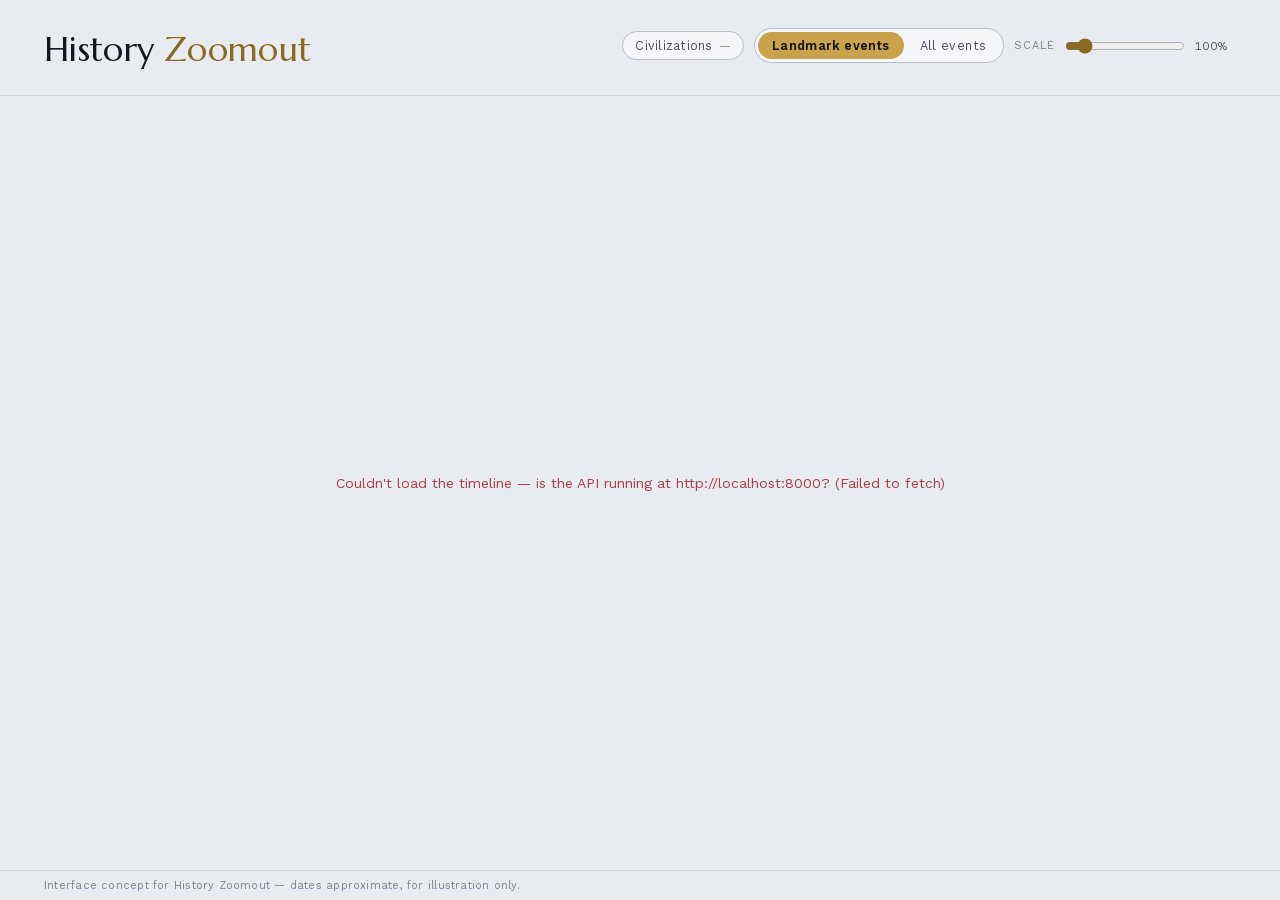
==== frontend/index.html @ 2e92d571 "Rename project from HistoryRewind to History Zoomout Renaming reflects what the app actually does be" ====
<!doctype html>
<html lang="en">
<head>
<meta charset="utf-8" />
<meta name="viewport" content="width=device-width, initial-scale=1" />
<title>History Zoomout — Interface Concept</title>
<link rel="stylesheet" href="timeline.css" />
</head>
<body>
  <div class="app">
    <header class="topbar">
      <div class="brand-block">
        <div class="wordmark"><span>History</span><span class="accent">Zoomout</span></div>
      </div>
      <div class="controls">
        <div class="control-row">
          <div class="civ-filter" id="civFilter">
            <button type="button" class="civ-filter-toggle" id="civFilterToggle" aria-haspopup="true" aria-expanded="false">
              Civilizations <span id="civFilterCount">—</span>
            </button>
            <div class="civ-filter-panel" id="civFilterPanel" hidden>
              <div class="civ-filter-actions">
                <button type="button" id="civFilterAll">Select all</button>
                <button type="button" id="civFilterClear">Clear</button>
              </div>
              <div class="civ-filter-list" id="civFilterList"></div>
            </div>
          </div>
          <div class="segmented" role="group" aria-label="Event significance">
            <button type="button" data-sig="major" aria-pressed="true">Landmark events</button>
            <button type="button" data-sig="all" aria-pressed="false">All events</button>
          </div>
          <div class="zoom-control">
            <label for="zoom">Scale</label>
            <input type="range" id="zoom" min="0.6" max="4" step="0.1" value="1" />
            <span class="zoom-readout" id="zoomReadout">100%</span>
          </div>
        </div>
        <div class="control-row era-chips" id="eraChips"></div>
      </div>
    </header>

    <div class="load-state" id="loadState" role="status">Loading timeline…</div>

    <div class="stage" id="stage" hidden>
      <div class="scroller" id="scroller">
        <div class="track" id="track">
          <div class="axis-row">
            <div class="axis-spacer"></div>
            <div class="axis-track" id="axisTrack"></div>
          </div>
          <div class="era-overlay" id="eraOverlay"></div>
          <div id="lanes"></div>
        </div>
      </div>

      <aside class="detail-panel" id="detailPanel">
        <div class="drag-handle"></div>
        <button class="detail-close" id="detailClose">Close ✕</button>
        <div class="detail-empty" id="detailEmpty">
          <svg width="72" height="72" viewBox="0 0 72 72" fill="none" aria-hidden="true">
            <circle cx="36" cy="36" r="30" stroke="var(--hairline-strong)" stroke-width="1"/>
            <circle cx="36" cy="36" r="21" stroke="var(--hairline-strong)" stroke-width="1"/>
            <circle cx="36" cy="36" r="2.5" fill="var(--brass)"/>
            <line x1="36" y1="3" x2="36" y2="11" stroke="var(--brass)" stroke-width="1.4"/>
            <line x1="36" y1="61" x2="36" y2="69" stroke="var(--hairline-strong)" stroke-width="1.4"/>
            <line x1="3" y1="36" x2="11" y2="36" stroke="var(--hairline-strong)" stroke-width="1.4"/>
            <line x1="61" y1="36" x2="69" y2="36" stroke="var(--hairline-strong)" stroke-width="1.4"/>
            <line x1="36" y1="36" x2="53" y2="21" stroke="var(--brass)" stroke-width="1.4"/>
          </svg>
          <p>Select a mark on the timeline to read its record.</p>
          <span class="hint"><span id="eventCount2">—</span> events · 3200 BCE – 1600 CE</span>
        </div>
        <div class="detail-content" id="detailContent">
          <div class="detail-eyebrow" id="detailEyebrow"><span class="dot"></span><span id="detailCiv"></span><span class="date" id="detailDate"></span></div>
          <h2 class="detail-title" id="detailTitle"></h2>
          <div class="detail-rule"></div>
          <p class="detail-body" id="detailBody"></p>
          <span class="detail-tag" id="detailTag"></span>
        </div>
      </aside>
    </div>

    <footer class="note">Interface concept for History Zoomout — dates approximate, for illustration only.</footer>
  </div>

  <script src="timeline.js"></script>
</body>
</html>
---- frontend/timeline.css ----
@font-face {
  font-family: 'Marcellus';
  font-style: normal;
  font-weight: 400;
  font-display: swap;
  src: url([data-uri]) format('woff2');
}
@font-face {
  font-family: 'Work Sans';
  font-style: normal;
  font-weight: 400 700;
  font-display: swap;
  src: url([data-uri]) format('woff2');
}

:root {
  color-scheme: light;
  --page: #e8ebef;
  --surface: #f5f6f8;
  --surface-raised: #ffffff;
  --ink-primary: #14171f;
  --ink-secondary: #4c5163;
  --ink-muted: #7c8194;
  --hairline: #d3d7de;
  --hairline-strong: #b7bcc7;
  --brass: #8a6a22;
  --brass-strong: #6e5319;
  --brass-fill: #c9a24d;
  --brass-glow: rgba(138, 106, 34, 0.16);
  --shadow: 0 18px 40px -20px rgba(20, 23, 31, 0.35);

  --civ-1: #3d5a99;
  --civ-2: #1f8f76;
  --civ-3: #b8562f;
  --civ-4: #7a4a99;
  --civ-5: #a8862f;
  --civ-6: #a83d4a;
  --civ-7: #0d7fa3;
  --civ-8: #6b7a1f;
}

@media (prefers-color-scheme: dark) {
  :root:where(:not([data-theme="light"])) {
    color-scheme: dark;
    --page: #0b0d14;
    --surface: #12151f;
    --surface-raised: #1a1f2e;
    --ink-primary: #f1f0ea;
    --ink-secondary: #b9bcc9;
    --ink-muted: #757a8c;
    --hairline: rgba(255, 255, 255, 0.09);
    --hairline-strong: rgba(255, 255, 255, 0.17);
    --brass: #e0bc6a;
    --brass-strong: #f0d493;
    --brass-fill: #e0bc6a;
    --brass-glow: rgba(224, 188, 106, 0.16);
    --shadow: 0 18px 44px -18px rgba(0, 0, 0, 0.6);

    --civ-1: #5b7ec4;
    --civ-2: #2f9e85;
    --civ-3: #d97042;
    --civ-4: #a373c9;
    --civ-5: #b78a30;
    --civ-6: #c85a66;
    --civ-7: #3aa0c9;
    --civ-8: #828f2f;
  }
}
:root[data-theme="dark"] {
  color-scheme: dark;
  --page: #0b0d14;
  --surface: #12151f;
  --surface-raised: #1a1f2e;
  --ink-primary: #f1f0ea;
  --ink-secondary: #b9bcc9;
  --ink-muted: #757a8c;
  --hairline: rgba(255, 255, 255, 0.09);
  --hairline-strong: rgba(255, 255, 255, 0.17);
  --brass: #e0bc6a;
  --brass-strong: #f0d493;
  --brass-fill: #e0bc6a;
  --brass-glow: rgba(224, 188, 106, 0.16);
  --shadow: 0 18px 44px -18px rgba(0, 0, 0, 0.6);

  --civ-1: #5b7ec4;
  --civ-2: #2f9e85;
  --civ-3: #d97042;
  --civ-4: #a373c9;
  --civ-5: #b78a30;
  --civ-6: #c85a66;
  --civ-7: #3aa0c9;
  --civ-8: #828f2f;
}
:root[data-theme="light"] {
  color-scheme: light;
  --page: #e8ebef;
  --surface: #f5f6f8;
  --surface-raised: #ffffff;
  --ink-primary: #14171f;
  --ink-secondary: #4c5163;
  --ink-muted: #7c8194;
  --hairline: #d3d7de;
  --hairline-strong: #b7bcc7;
  --brass: #8a6a22;
  --brass-strong: #6e5319;
  --brass-fill: #c9a24d;
  --brass-glow: rgba(138, 106, 34, 0.16);
  --shadow: 0 18px 40px -20px rgba(20, 23, 31, 0.35);

  --civ-1: #3d5a99;
  --civ-2: #1f8f76;
  --civ-3: #b8562f;
  --civ-4: #7a4a99;
  --civ-5: #a8862f;
  --civ-6: #a83d4a;
  --civ-7: #0d7fa3;
  --civ-8: #6b7a1f;
}

* { box-sizing: border-box; }
html, body {
  margin: 0;
  padding: 0;
  background: var(--page);
  color: var(--ink-primary);
  font-family: 'Work Sans', system-ui, -apple-system, sans-serif;
  -webkit-font-smoothing: antialiased;
}
body {
  height: 100vh;
  display: flex;
  flex-direction: column;
  overflow: hidden;
}
.app {
  flex: 1;
  min-height: 0;
  display: flex;
  flex-direction: column;
}
h1, h2, h3 { text-wrap: balance; margin: 0; }
button { font-family: inherit; }
::selection { background: var(--brass-glow); }

a:focus-visible,
button:focus-visible,
[tabindex]:focus-visible {
  outline: 2px solid var(--brass);
  outline-offset: 2px;
  border-radius: 3px;
}

/* ---------- Top bar ---------- */
.topbar {
  display: flex;
  align-items: flex-start;
  justify-content: space-between;
  gap: 24px;
  padding: 28px clamp(20px, 4vw, 44px) 20px;
  border-bottom: 1px solid var(--hairline);
  flex-wrap: wrap;
  flex-shrink: 0;
}
.brand-block { display: flex; flex-direction: column; gap: 4px; }
.wordmark {
  font-family: 'Marcellus', serif;
  font-size: clamp(26px, 3vw, 34px);
  letter-spacing: 0.01em;
  display: flex;
  gap: 0.28em;
}
.wordmark .accent { color: var(--brass); }
.tagline {
  font-size: 13px;
  color: var(--ink-secondary);
  letter-spacing: 0.02em;
  max-width: 46ch;
}

.controls {
  display: flex;
  flex-direction: column;
  align-items: flex-end;
  gap: 12px;
}
.control-row { display: flex; align-items: center; gap: 10px; flex-wrap: wrap; justify-content: flex-end; }

.segmented {
  display: inline-flex;
  border: 1px solid var(--hairline-strong);
  border-radius: 999px;
  padding: 3px;
  background: var(--surface);
  gap: 2px;
}
.segmented button {
  border: none;
  background: transparent;
  color: var(--ink-secondary);
  font-size: 12.5px;
  letter-spacing: 0.03em;
  padding: 6px 14px;
  border-radius: 999px;
  cursor: pointer;
  transition: background 0.15s ease, color 0.15s ease;
}
.segmented button[aria-pressed="true"] {
  background: var(--brass-fill);
  color: #16130a;
  font-weight: 600;
}

.zoom-control { display: flex; align-items: center; gap: 8px; }
.zoom-control label {
  font-size: 11px;
  text-transform: uppercase;
  letter-spacing: 0.09em;
  color: var(--ink-muted);
}
.zoom-control input[type="range"] {
  width: 120px;
  accent-color: var(--brass);
}
.zoom-readout {
  font-variant-numeric: tabular-nums;
  font-size: 12px;
  color: var(--ink-secondary);
  width: 3.4em;
}

.era-chips {
  display: flex;
  gap: 6px;
  flex-wrap: wrap;
  justify-content: flex-end;
}
.era-chips button {
  border: 1px solid var(--hairline-strong);
  background: var(--surface);
  color: var(--ink-secondary);
  font-size: 11.5px;
  letter-spacing: 0.02em;
  padding: 5px 11px;
  border-radius: 999px;
  cursor: pointer;
  transition: border-color 0.15s ease, color 0.15s ease;
}
.era-chips button:hover { border-color: var(--brass); color: var(--ink-primary); }
.era-chips button.active {
  border-color: var(--brass);
  color: var(--brass-strong);
  background: var(--brass-glow);
}

/* ---------- Civilization filter ---------- */
.civ-filter { position: relative; }
.civ-filter-toggle {
  border: 1px solid var(--hairline-strong);
  background: var(--surface);
  color: var(--ink-secondary);
  font-size: 12.5px;
  letter-spacing: 0.02em;
  padding: 6px 12px;
  border-radius: 999px;
  cursor: pointer;
  display: inline-flex;
  align-items: center;
  gap: 6px;
}
.civ-filter-toggle:hover { border-color: var(--brass); color: var(--ink-primary); }
.civ-filter-toggle span {
  font-variant-numeric: tabular-nums;
  color: var(--ink-muted);
  font-size: 11.5px;
}
.civ-filter-toggle[aria-expanded="true"] {
  border-color: var(--brass);
  color: var(--brass-strong);
  background: var(--brass-glow);
}

.civ-filter-panel {
  position: absolute;
  top: calc(100% + 8px);
  left: 0;
  z-index: 10;
  width: 240px;
  background: var(--surface-raised);
  border: 1px solid var(--hairline-strong);
  border-radius: 10px;
  box-shadow: var(--shadow);
  padding: 10px;
}
.civ-filter-actions {
  display: flex;
  gap: 6px;
  padding-bottom: 8px;
  margin-bottom: 8px;
  border-bottom: 1px solid var(--hairline);
}
.civ-filter-actions button {
  flex: 1;
  border: 1px solid var(--hairline-strong);
  background: var(--surface);
  color: var(--ink-secondary);
  font-size: 11.5px;
  padding: 5px 8px;
  border-radius: 6px;
  cursor: pointer;
}
.civ-filter-actions button:hover { border-color: var(--brass); color: var(--ink-primary); }

.civ-filter-list {
  display: flex;
  flex-direction: column;
  gap: 2px;
  max-height: 320px;
  overflow-y: auto;
}
.civ-filter-item {
  display: flex;
  align-items: center;
  gap: 8px;
  padding: 6px 6px;
  border-radius: 6px;
  cursor: pointer;
  font-size: 13px;
}
.civ-filter-item:hover { background: var(--surface); }
.civ-filter-item input[type="checkbox"] { accent-color: var(--brass); }
.civ-filter-item .swatch {
  width: 9px; height: 9px; border-radius: 50%;
  background: var(--civ-color);
  flex-shrink: 0;
}

/* ---------- Stage ---------- */
.stage {
  flex: 1;
  display: grid;
  grid-template-columns: 1fr 348px;
  min-height: 0;
}
.stage[hidden] { display: none; }

.load-state {
  flex: 1;
  display: flex;
  align-items: center;
  justify-content: center;
  padding: 60px 20px;
  text-align: center;
  color: var(--ink-muted);
  font-size: 14px;
}
.load-state[hidden] { display: none; }
.load-state.error { color: var(--civ-6); }
@media (max-width: 900px) {
  .stage { grid-template-columns: 1fr; }
}

.scroller {
  overflow-x: auto;
  overflow-y: auto;
  position: relative;
  cursor: grab;
  scrollbar-color: var(--hairline-strong) transparent;
}
.scroller.grabbing { cursor: grabbing; }
.scroller::-webkit-scrollbar { height: 10px; width: 10px; }
.scroller::-webkit-scrollbar-thumb { background: var(--hairline-strong); border-radius: 6px; }
.scroller::-webkit-scrollbar-track { background: transparent; }

.track { position: relative; padding-bottom: 28px; }

.era-overlay {
  position: absolute;
  top: 40px;
  bottom: 0;
  pointer-events: none;
}
.era-band {
  position: absolute;
  top: 0;
  bottom: 0;
  border-left: 1px solid var(--hairline);
}
.era-band:nth-child(odd) .era-fill { background: var(--surface); }
.era-fill { position: absolute; inset: 0; opacity: 0.55; }
.era-label {
  position: absolute;
  top: 8px;
  left: 10px;
  font-size: 10.5px;
  text-transform: uppercase;
  letter-spacing: 0.11em;
  color: var(--ink-muted);
  white-space: nowrap;
}

.axis-row {
  height: 40px;
  position: sticky;
  top: 0;
  z-index: 6;
  display: flex;
  background: var(--page);
}
.axis-spacer {
  width: 184px;
  flex-shrink: 0;
  position: sticky;
  left: 0;
  z-index: 7;
  background: var(--page);
}
.axis-track { position: relative; flex: 1; }
.tick {
  position: absolute;
  bottom: 6px;
  display: flex;
  flex-direction: column;
  align-items: center;
  transform: translateX(-50%);
}
.tick .tick-mark { width: 1px; height: 8px; background: var(--hairline-strong); margin-bottom: 4px; }
.tick .tick-label {
  font-size: 10.5px;
  font-variant-numeric: tabular-nums;
  color: var(--ink-muted);
  white-space: nowrap;
}

.lane-row { display: flex; position: relative; }
.lane-label {
  width: 184px;
  flex-shrink: 0;
  position: sticky;
  left: 0;
  z-index: 4;
  background: var(--page);
  padding: 14px 16px 14px 4px;
  display: flex;
  flex-direction: column;
  gap: 4px;
}
.lane-label .swatch-row { display: flex; align-items: center; gap: 8px; }
.lane-label .swatch {
  width: 9px; height: 9px; border-radius: 50%;
  background: var(--civ-color);
  box-shadow: 0 0 0 3px color-mix(in oklab, var(--civ-color) 22%, transparent);
  flex-shrink: 0;
}
.lane-label .name {
  font-family: 'Marcellus', serif;
  font-size: 15.5px;
  letter-spacing: 0.01em;
}
.lane-label .span {
  font-size: 11px;
  color: var(--ink-muted);
  font-variant-numeric: tabular-nums;
  padding-left: 17px;
}
.lane-track { position: relative; flex: 1; height: 78px; }

.lane-line {
  position: absolute;
  top: 50%;
  height: 2px;
  transform: translateY(-50%);
  background: var(--civ-color);
  border-radius: 2px;
  -webkit-mask-image: linear-gradient(to right, transparent 0, black 24px, black calc(100% - 24px), transparent 100%);
          mask-image: linear-gradient(to right, transparent 0, black 24px, black calc(100% - 24px), transparent 100%);
}

.marker {
  position: absolute;
  top: 50%;
  border: none;
  background: none;
  padding: 0;
  cursor: pointer;
  transform: translate(-50%, -50%);
  display: flex;
  align-items: center;
  justify-content: center;
}
.marker .dot {
  width: 10px; height: 10px;
  border-radius: 50%;
  background: var(--civ-color);
  box-shadow: 0 0 0 3px var(--page);
  transition: transform 0.12s ease;
}
.marker.major .dot {
  width: 15px; height: 15px;
  box-shadow: 0 0 0 3px var(--page), 0 0 0 4.5px var(--civ-color), 0 0 0 6.5px color-mix(in oklab, var(--civ-color) 35%, transparent);
}
.marker.major .dot::after {
  content: "";
  position: absolute;
  inset: 3px;
  border-radius: 50%;
  background: var(--brass);
}
.marker.major .dot { position: relative; }
.marker:hover .dot, .marker:focus-visible .dot { transform: scale(1.28); }
.marker[aria-pressed="true"] .dot { transform: scale(1.28); box-shadow: 0 0 0 3px var(--page), 0 0 0 5px var(--civ-color); }

.marker .tip {
  position: absolute;
  bottom: calc(100% + 10px);
  left: 50%;
  transform: translateX(-50%) translateY(4px);
  background: var(--surface-raised);
  border: 1px solid var(--hairline-strong);
  box-shadow: var(--shadow);
  border-radius: 8px;
  padding: 7px 10px;
  font-size: 11.5px;
  white-space: nowrap;
  color: var(--ink-primary);
  opacity: 0;
  pointer-events: none;
  transition: opacity 0.12s ease, transform 0.12s ease;
  z-index: 5;
}
.marker .tip .tip-date {
  color: var(--ink-muted);
  font-variant-numeric: tabular-nums;
  margin-right: 6px;
}
.marker:hover .tip, .marker:focus-visible .tip { opacity: 1; transform: translateX(-50%) translateY(0); }

/* ---------- Detail panel ---------- */
.detail-panel {
  border-left: 1px solid var(--hairline);
  background: var(--surface);
  padding: clamp(20px, 3vw, 32px) 26px;
  overflow-y: auto;
  display: flex;
  flex-direction: column;
}
@media (max-width: 900px) {
  .detail-panel {
    position: fixed;
    left: 0; right: 0; bottom: 0;
    max-height: 62vh;
    border-left: none;
    border-top: 1px solid var(--hairline-strong);
    border-radius: 16px 16px 0 0;
    box-shadow: var(--shadow);
    transform: translateY(calc(100% - 64px));
    transition: transform 0.28s cubic-bezier(.2,.8,.2,1);
    z-index: 20;
  }
  .detail-panel.open { transform: translateY(0); }
  .detail-panel .drag-handle {
    display: block;
    width: 36px; height: 4px;
    border-radius: 2px;
    background: var(--hairline-strong);
    margin: 0 auto 14px;
  }
}
.drag-handle { display: none; }

.detail-empty {
  margin: auto 0;
  display: flex;
  flex-direction: column;
  align-items: center;
  text-align: center;
  gap: 16px;
  color: var(--ink-muted);
  padding: 20px 0;
}
.detail-empty svg { opacity: 0.8; }
.detail-empty p { font-size: 13px; max-width: 30ch; line-height: 1.5; }
.detail-empty .hint { font-size: 11px; text-transform: uppercase; letter-spacing: 0.08em; color: var(--ink-muted); }

.detail-content { display: none; flex-direction: column; gap: 16px; }
.detail-content.show { display: flex; }
.detail-eyebrow {
  display: inline-flex;
  align-items: center;
  gap: 8px;
  font-size: 11px;
  text-transform: uppercase;
  letter-spacing: 0.1em;
  color: var(--eyebrow-color, var(--brass));
  font-weight: 600;
}
.detail-eyebrow .dot { width: 7px; height: 7px; border-radius: 50%; background: var(--eyebrow-color); }
.detail-eyebrow .date { color: var(--ink-muted); font-weight: 400; letter-spacing: 0.04em; font-variant-numeric: tabular-nums; }
.detail-title {
  font-family: 'Marcellus', serif;
  font-size: 25px;
  line-height: 1.2;
}
.detail-rule {
  width: 100%;
  height: 1px;
  background: linear-gradient(to right, var(--hairline-strong), transparent);
}
.detail-body {
  font-size: 14px;
  line-height: 1.65;
  color: var(--ink-secondary);
}
.detail-tag {
  align-self: flex-start;
  font-size: 11px;
  padding: 5px 10px;
  border-radius: 999px;
  border: 1px solid var(--hairline-strong);
  color: var(--ink-muted);
  letter-spacing: 0.03em;
}
.detail-close {
  display: none;
  align-self: flex-end;
  border: none;
  background: none;
  color: var(--ink-muted);
  font-size: 12px;
  cursor: pointer;
  padding: 4px 8px;
}
@media (max-width: 900px) {
  .detail-close { display: inline-flex; }
}

footer.note {
  padding: 8px clamp(20px, 4vw, 44px);
  border-top: 1px solid var(--hairline);
  font-size: 11px;
  color: var(--ink-muted);
  letter-spacing: 0.02em;
  flex-shrink: 0;
}

@media (prefers-reduced-motion: reduce) {
  * { transition-duration: 0.001ms !important; scroll-behavior: auto !important; }
}
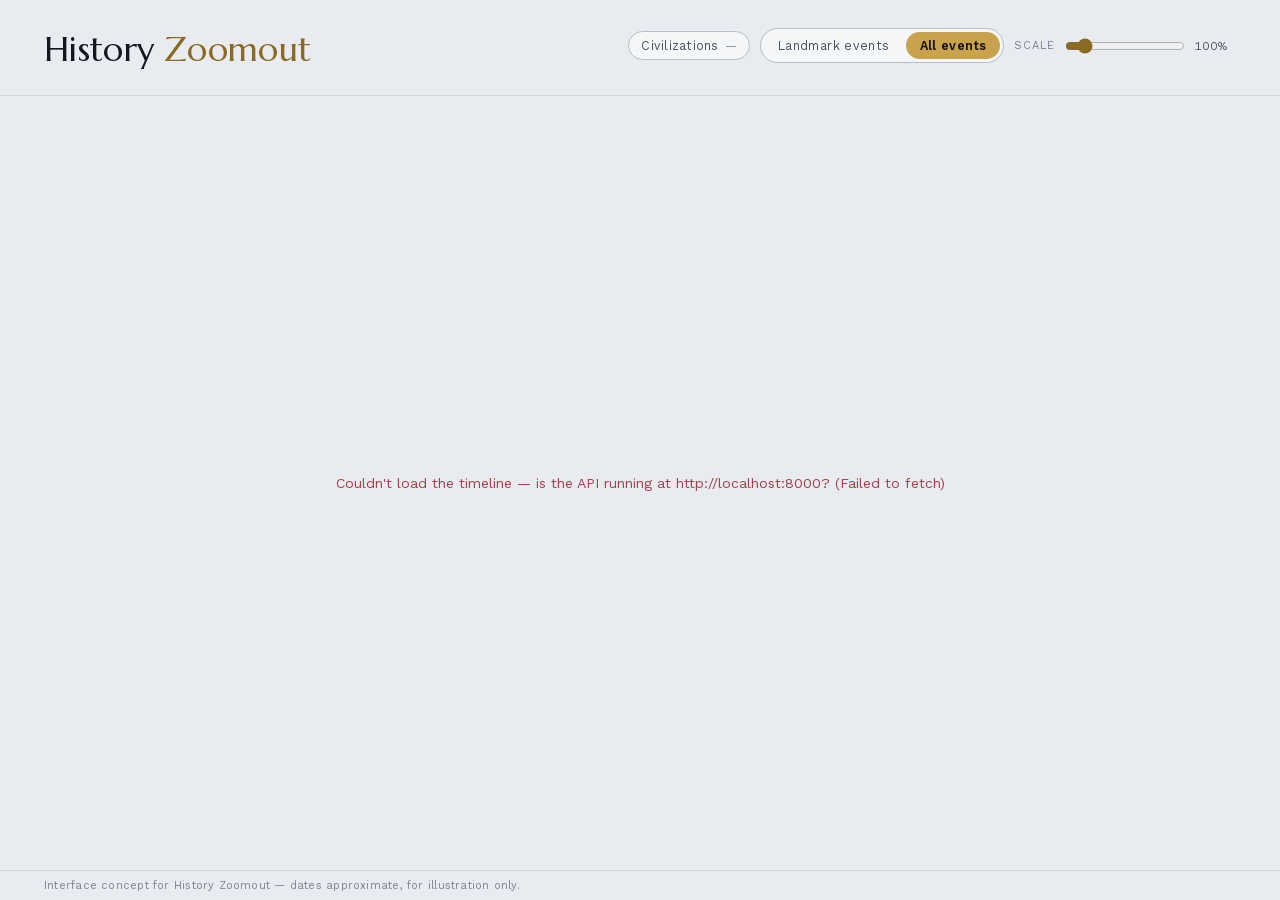
==== commit c02152d8: "Hide the detail panel by default and default to All events The detail panel no longer reserves a fix" ====
--- a/frontend/index.html
+++ b/frontend/index.html
@@ -27,8 +27,8 @@
             </div>
           </div>
           <div class="segmented" role="group" aria-label="Event significance">
-            <button type="button" data-sig="major" aria-pressed="true">Landmark events</button>
-            <button type="button" data-sig="all" aria-pressed="false">All events</button>
+            <button type="button" data-sig="major" aria-pressed="false">Landmark events</button>
+            <button type="button" data-sig="all" aria-pressed="true">All events</button>
           </div>
           <div class="zoom-control">
             <label for="zoom">Scale</label>
@@ -57,26 +57,19 @@
       <aside class="detail-panel" id="detailPanel">
         <div class="drag-handle"></div>
         <button class="detail-close" id="detailClose">Close ✕</button>
-        <div class="detail-empty" id="detailEmpty">
-          <svg width="72" height="72" viewBox="0 0 72 72" fill="none" aria-hidden="true">
-            <circle cx="36" cy="36" r="30" stroke="var(--hairline-strong)" stroke-width="1"/>
-            <circle cx="36" cy="36" r="21" stroke="var(--hairline-strong)" stroke-width="1"/>
-            <circle cx="36" cy="36" r="2.5" fill="var(--brass)"/>
-            <line x1="36" y1="3" x2="36" y2="11" stroke="var(--brass)" stroke-width="1.4"/>
-            <line x1="36" y1="61" x2="36" y2="69" stroke="var(--hairline-strong)" stroke-width="1.4"/>
-            <line x1="3" y1="36" x2="11" y2="36" stroke="var(--hairline-strong)" stroke-width="1.4"/>
-            <line x1="61" y1="36" x2="69" y2="36" stroke="var(--hairline-strong)" stroke-width="1.4"/>
-            <line x1="36" y1="36" x2="53" y2="21" stroke="var(--brass)" stroke-width="1.4"/>
-          </svg>
-          <p>Select a mark on the timeline to read its record.</p>
-          <span class="hint"><span id="eventCount2">—</span> events · 3200 BCE – 1600 CE</span>
-        </div>
         <div class="detail-content" id="detailContent">
           <div class="detail-eyebrow" id="detailEyebrow"><span class="dot"></span><span id="detailCiv"></span><span class="date" id="detailDate"></span></div>
+          <figure class="detail-figure" id="detailFigure" hidden>
+            <img class="detail-image" id="detailImage" alt="" />
+            <figcaption class="detail-image-caption" id="detailImageCaption"></figcaption>
+          </figure>
           <h2 class="detail-title" id="detailTitle"></h2>
           <div class="detail-rule"></div>
           <p class="detail-body" id="detailBody"></p>
-          <span class="detail-tag" id="detailTag"></span>
+          <div class="detail-footer">
+            <span class="detail-tag" id="detailTag"></span>
+            <a class="detail-source-link" id="detailSourceLink" href="#" target="_blank" rel="noopener noreferrer" hidden>Read on Wikipedia ↗</a>
+          </div>
         </div>
       </aside>
     </div>
--- a/frontend/timeline.css
+++ b/frontend/timeline.css
@@ -338,8 +338,9 @@
 .stage {
   flex: 1;
   display: grid;
-  grid-template-columns: 1fr 348px;
+  grid-template-columns: 1fr;
   min-height: 0;
+  position: relative;
 }
 .stage[hidden] { display: none; }
 
@@ -355,9 +356,6 @@
 }
 .load-state[hidden] { display: none; }
 .load-state.error { color: var(--civ-6); }
-@media (max-width: 900px) {
-  .stage { grid-template-columns: 1fr; }
-}
 
 .scroller {
   overflow-x: auto;
@@ -535,26 +533,34 @@
 .marker:hover .tip, .marker:focus-visible .tip { opacity: 1; transform: translateX(-50%) translateY(0); }
 
 /* ---------- Detail panel ---------- */
+/* Hidden by default; slides into view over the timeline when an event is selected. */
 .detail-panel {
+  position: absolute;
+  top: 0; right: 0; bottom: 0;
+  width: 348px;
+  max-width: 92vw;
   border-left: 1px solid var(--hairline);
   background: var(--surface);
   padding: clamp(20px, 3vw, 32px) 26px;
   overflow-y: auto;
   display: flex;
   flex-direction: column;
-}
+  box-shadow: var(--shadow);
+  transform: translateX(100%);
+  transition: transform 0.28s cubic-bezier(.2,.8,.2,1);
+  z-index: 20;
+}
+.detail-panel.open { transform: translateX(0); }
 @media (max-width: 900px) {
   .detail-panel {
-    position: fixed;
-    left: 0; right: 0; bottom: 0;
+    left: 0; right: 0; bottom: 0; top: auto;
+    width: auto;
+    max-width: none;
     max-height: 62vh;
     border-left: none;
     border-top: 1px solid var(--hairline-strong);
     border-radius: 16px 16px 0 0;
-    box-shadow: var(--shadow);
-    transform: translateY(calc(100% - 64px));
-    transition: transform 0.28s cubic-bezier(.2,.8,.2,1);
-    z-index: 20;
+    transform: translateY(100%);
   }
   .detail-panel.open { transform: translateY(0); }
   .detail-panel .drag-handle {
@@ -567,22 +573,7 @@
 }
 .drag-handle { display: none; }
 
-.detail-empty {
-  margin: auto 0;
-  display: flex;
-  flex-direction: column;
-  align-items: center;
-  text-align: center;
-  gap: 16px;
-  color: var(--ink-muted);
-  padding: 20px 0;
-}
-.detail-empty svg { opacity: 0.8; }
-.detail-empty p { font-size: 13px; max-width: 30ch; line-height: 1.5; }
-.detail-empty .hint { font-size: 11px; text-transform: uppercase; letter-spacing: 0.08em; color: var(--ink-muted); }
-
-.detail-content { display: none; flex-direction: column; gap: 16px; }
-.detail-content.show { display: flex; }
+.detail-content { display: flex; flex-direction: column; gap: 16px; }
 .detail-eyebrow {
   display: inline-flex;
   align-items: center;
@@ -595,6 +586,22 @@
 }
 .detail-eyebrow .dot { width: 7px; height: 7px; border-radius: 50%; background: var(--eyebrow-color); }
 .detail-eyebrow .date { color: var(--ink-muted); font-weight: 400; letter-spacing: 0.04em; font-variant-numeric: tabular-nums; }
+.detail-figure { margin: 0; }
+.detail-figure[hidden] { display: none; }
+.detail-image {
+  width: 100%;
+  max-height: 220px;
+  object-fit: cover;
+  border-radius: 6px;
+  border: 1px solid var(--hairline-strong);
+  display: block;
+}
+.detail-image-caption {
+  margin-top: 6px;
+  font-size: 10.5px;
+  color: var(--ink-muted);
+  line-height: 1.4;
+}
 .detail-title {
   font-family: 'Marcellus', serif;
   font-size: 25px;
@@ -610,8 +617,14 @@
   line-height: 1.65;
   color: var(--ink-secondary);
 }
+.detail-footer {
+  display: flex;
+  align-items: center;
+  justify-content: space-between;
+  flex-wrap: wrap;
+  gap: 10px;
+}
 .detail-tag {
-  align-self: flex-start;
   font-size: 11px;
   padding: 5px 10px;
   border-radius: 999px;
@@ -619,8 +632,17 @@
   color: var(--ink-muted);
   letter-spacing: 0.03em;
 }
+.detail-source-link {
+  font-size: 12px;
+  color: var(--brass);
+  text-decoration: none;
+  letter-spacing: 0.02em;
+  white-space: nowrap;
+}
+.detail-source-link:hover { text-decoration: underline; }
+.detail-source-link[hidden] { display: none; }
 .detail-close {
-  display: none;
+  display: inline-flex;
   align-self: flex-end;
   border: none;
   background: none;
@@ -628,9 +650,6 @@
   font-size: 12px;
   cursor: pointer;
   padding: 4px 8px;
-}
-@media (max-width: 900px) {
-  .detail-close { display: inline-flex; }
 }
 
 footer.note {
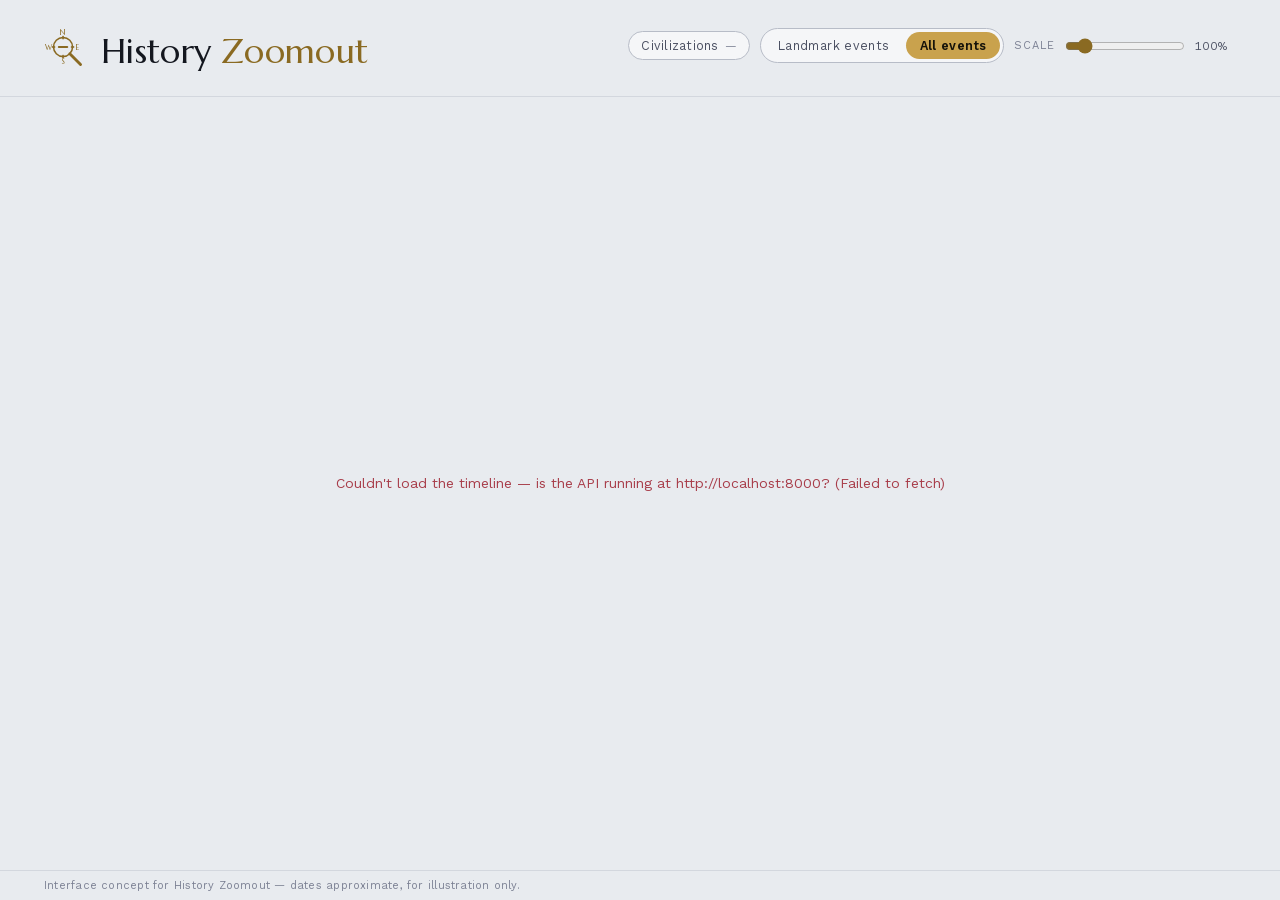
==== commit 52ca0840: "Add a wordmark icon and remove the era filter chip row Wordmark icon: a flat brass SVG combining a m" ====
--- a/frontend/index.html
+++ b/frontend/index.html
@@ -10,7 +10,25 @@
   <div class="app">
     <header class="topbar">
       <div class="brand-block">
-        <div class="wordmark"><span>History</span><span class="accent">Zoomout</span></div>
+        <div class="wordmark">
+          <svg class="wordmark-icon" viewBox="0 0 40 40" fill="none" aria-hidden="true">
+            <!-- lens ring doubles as a compass rose; diamond points + N/E/S/W labels frame it -->
+            <circle cx="16" cy="16" r="8" stroke="var(--brass)" stroke-width="1.3" />
+            <path d="M16 6.2 L17.3 8 L16 9.8 L14.7 8 Z" fill="var(--brass)" />
+            <path d="M25.8 16 L24 17.3 L22.2 16 L24 14.7 Z" fill="var(--brass)" />
+            <path d="M16 25.8 L17.3 24 L16 22.2 L14.7 24 Z" fill="var(--brass)" />
+            <path d="M6.2 16 L8 17.3 L9.8 16 L8 14.7 Z" fill="var(--brass)" />
+            <text x="16" y="4" text-anchor="middle" dominant-baseline="central" font-family="Marcellus, serif" font-size="6" fill="var(--brass)">N</text>
+            <text x="28" y="16" text-anchor="middle" dominant-baseline="central" font-family="Marcellus, serif" font-size="6" fill="var(--brass)">E</text>
+            <text x="16" y="28" text-anchor="middle" dominant-baseline="central" font-family="Marcellus, serif" font-size="6" fill="var(--brass)">S</text>
+            <text x="4" y="16" text-anchor="middle" dominant-baseline="central" font-family="Marcellus, serif" font-size="6" fill="var(--brass)">W</text>
+            <!-- zoom-out minus sign -->
+            <line x1="12.5" y1="16" x2="19.5" y2="16" stroke="var(--brass)" stroke-width="1.8" stroke-linecap="round" />
+            <!-- magnifying-glass handle -->
+            <line x1="21.7" y1="21.7" x2="30.7" y2="30.7" stroke="var(--brass)" stroke-width="2.4" stroke-linecap="round" />
+          </svg>
+          <span>History</span><span class="accent">Zoomout</span>
+        </div>
       </div>
       <div class="controls">
         <div class="control-row">
@@ -36,7 +54,6 @@
             <span class="zoom-readout" id="zoomReadout">100%</span>
           </div>
         </div>
-        <div class="control-row era-chips" id="eraChips"></div>
       </div>
     </header>
 
@@ -70,6 +87,14 @@
             <span class="detail-tag" id="detailTag"></span>
             <a class="detail-source-link" id="detailSourceLink" href="#" target="_blank" rel="noopener noreferrer" hidden>Read on Wikipedia ↗</a>
           </div>
+          <div class="detail-map" id="detailMap" hidden>
+            <div class="detail-map-svg" id="detailMapSvg"></div>
+            <span class="detail-map-dot" id="detailMapDot" hidden></span>
+            <div class="detail-map-caption" id="detailMapCaption">
+              <span class="detail-map-caption-historical" id="detailMapCaptionHistorical"></span>
+              <span class="detail-map-caption-modern" id="detailMapCaptionModern"></span>
+            </div>
+          </div>
         </div>
       </aside>
     </div>
--- a/frontend/timeline.css
+++ b/frontend/timeline.css
@@ -167,9 +167,15 @@
   font-size: clamp(26px, 3vw, 34px);
   letter-spacing: 0.01em;
   display: flex;
+  align-items: center;
   gap: 0.28em;
 }
 .wordmark .accent { color: var(--brass); }
+.wordmark-icon {
+  width: 1.4em;
+  height: 1.4em;
+  flex-shrink: 0;
+}
 .tagline {
   font-size: 13px;
   color: var(--ink-secondary);
@@ -226,30 +232,6 @@
   font-size: 12px;
   color: var(--ink-secondary);
   width: 3.4em;
-}
-
-.era-chips {
-  display: flex;
-  gap: 6px;
-  flex-wrap: wrap;
-  justify-content: flex-end;
-}
-.era-chips button {
-  border: 1px solid var(--hairline-strong);
-  background: var(--surface);
-  color: var(--ink-secondary);
-  font-size: 11.5px;
-  letter-spacing: 0.02em;
-  padding: 5px 11px;
-  border-radius: 999px;
-  cursor: pointer;
-  transition: border-color 0.15s ease, color 0.15s ease;
-}
-.era-chips button:hover { border-color: var(--brass); color: var(--ink-primary); }
-.era-chips button.active {
-  border-color: var(--brass);
-  color: var(--brass-strong);
-  background: var(--brass-glow);
 }
 
 /* ---------- Civilization filter ---------- */
@@ -641,6 +623,54 @@
 }
 .detail-source-link:hover { text-decoration: underline; }
 .detail-source-link[hidden] { display: none; }
+
+.detail-map {
+  position: relative;
+  margin-top: auto;
+  aspect-ratio: 494.7 / 265.7;
+  border: 1px solid var(--hairline-strong);
+  border-radius: 6px;
+  background: var(--surface-raised);
+  overflow: hidden;
+}
+.detail-map[hidden] { display: none; }
+.detail-map-svg { position: absolute; inset: 0; color: var(--ink-muted); }
+.detail-map-svg svg { display: block; width: 100%; height: 100%; }
+.detail-map-dot {
+  position: absolute;
+  width: 8px;
+  height: 8px;
+  border-radius: 50%;
+  background: #e5484d;
+  box-shadow: 0 0 0 3px rgba(229, 72, 77, 0.28), 0 0 6px rgba(229, 72, 77, 0.65);
+  transform: translate(-50%, -50%);
+  pointer-events: none;
+}
+.detail-map-dot[hidden] { display: none; }
+.detail-map-caption {
+  position: absolute;
+  left: 6px;
+  bottom: 6px;
+  max-width: calc(100% - 12px);
+  display: flex;
+  flex-direction: column;
+  gap: 1px;
+}
+.detail-map-caption span {
+  font-size: 10px;
+  letter-spacing: 0.03em;
+  white-space: nowrap;
+  overflow: hidden;
+  text-overflow: ellipsis;
+  text-shadow: 0 1px 3px var(--surface), 0 0 6px var(--surface);
+}
+.detail-map-caption-historical {
+  color: var(--ink-muted);
+  font-style: italic;
+}
+.detail-map-caption-historical:empty { display: none; }
+.detail-map-caption-modern { color: var(--ink-secondary); }
+.detail-map-caption-modern:empty { display: none; }
 .detail-close {
   display: inline-flex;
   align-self: flex-end;
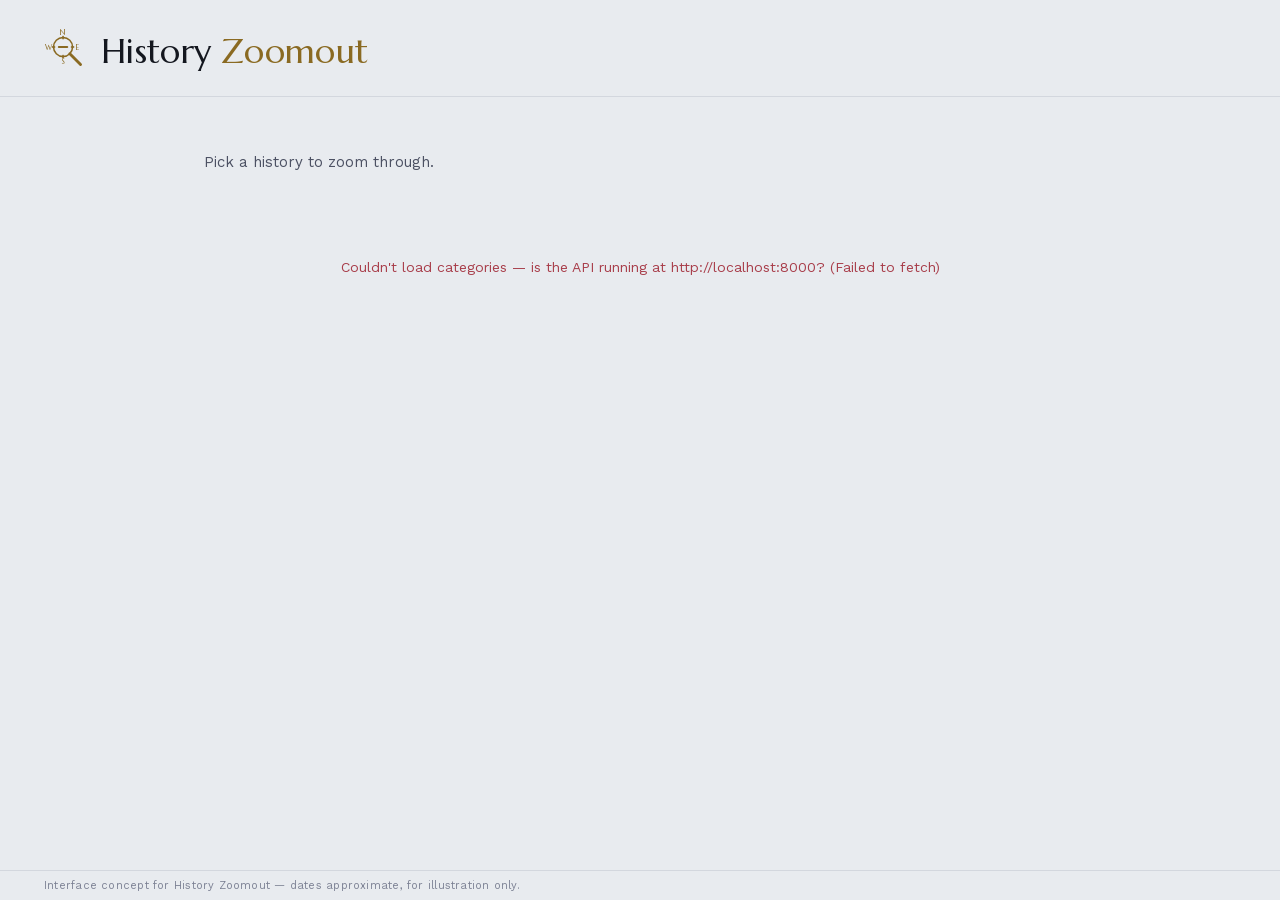
==== commit 11f222d3: "Add a category landing page and generalize the timeline beyond civilizations Splits index.html into " ====
--- a/frontend/index.html
+++ b/frontend/index.html
@@ -3,10 +3,11 @@
 <head>
 <meta charset="utf-8" />
 <meta name="viewport" content="width=device-width, initial-scale=1" />
-<title>History Zoomout — Interface Concept</title>
+<title>History Zoomout</title>
 <link rel="stylesheet" href="timeline.css" />
+<link rel="stylesheet" href="landing.css" />
 </head>
-<body>
+<body class="landing-body">
   <div class="app">
     <header class="topbar">
       <div class="brand-block">
@@ -30,78 +31,19 @@
           <span>History</span><span class="accent">Zoomout</span>
         </div>
       </div>
-      <div class="controls">
-        <div class="control-row">
-          <div class="civ-filter" id="civFilter">
-            <button type="button" class="civ-filter-toggle" id="civFilterToggle" aria-haspopup="true" aria-expanded="false">
-              Civilizations <span id="civFilterCount">—</span>
-            </button>
-            <div class="civ-filter-panel" id="civFilterPanel" hidden>
-              <div class="civ-filter-actions">
-                <button type="button" id="civFilterAll">Select all</button>
-                <button type="button" id="civFilterClear">Clear</button>
-              </div>
-              <div class="civ-filter-list" id="civFilterList"></div>
-            </div>
-          </div>
-          <div class="segmented" role="group" aria-label="Event significance">
-            <button type="button" data-sig="major" aria-pressed="false">Landmark events</button>
-            <button type="button" data-sig="all" aria-pressed="true">All events</button>
-          </div>
-          <div class="zoom-control">
-            <label for="zoom">Scale</label>
-            <input type="range" id="zoom" min="0.6" max="4" step="0.1" value="1" />
-            <span class="zoom-readout" id="zoomReadout">100%</span>
-          </div>
-        </div>
-      </div>
     </header>
 
-    <div class="load-state" id="loadState" role="status">Loading timeline…</div>
+    <main class="landing-main">
+      <p class="landing-tagline">Pick a history to zoom through.</p>
 
-    <div class="stage" id="stage" hidden>
-      <div class="scroller" id="scroller">
-        <div class="track" id="track">
-          <div class="axis-row">
-            <div class="axis-spacer"></div>
-            <div class="axis-track" id="axisTrack"></div>
-          </div>
-          <div class="era-overlay" id="eraOverlay"></div>
-          <div id="lanes"></div>
-        </div>
-      </div>
+      <div class="load-state" id="loadState" role="status">Loading categories…</div>
 
-      <aside class="detail-panel" id="detailPanel">
-        <div class="drag-handle"></div>
-        <button class="detail-close" id="detailClose">Close ✕</button>
-        <div class="detail-content" id="detailContent">
-          <div class="detail-eyebrow" id="detailEyebrow"><span class="dot"></span><span id="detailCiv"></span><span class="date" id="detailDate"></span></div>
-          <figure class="detail-figure" id="detailFigure" hidden>
-            <img class="detail-image" id="detailImage" alt="" />
-            <figcaption class="detail-image-caption" id="detailImageCaption"></figcaption>
-          </figure>
-          <h2 class="detail-title" id="detailTitle"></h2>
-          <div class="detail-rule"></div>
-          <p class="detail-body" id="detailBody"></p>
-          <div class="detail-footer">
-            <span class="detail-tag" id="detailTag"></span>
-            <a class="detail-source-link" id="detailSourceLink" href="#" target="_blank" rel="noopener noreferrer" hidden>Read on Wikipedia ↗</a>
-          </div>
-          <div class="detail-map" id="detailMap" hidden>
-            <div class="detail-map-svg" id="detailMapSvg"></div>
-            <span class="detail-map-dot" id="detailMapDot" hidden></span>
-            <div class="detail-map-caption" id="detailMapCaption">
-              <span class="detail-map-caption-historical" id="detailMapCaptionHistorical"></span>
-              <span class="detail-map-caption-modern" id="detailMapCaptionModern"></span>
-            </div>
-          </div>
-        </div>
-      </aside>
-    </div>
+      <div class="category-grid" id="categoryGrid" hidden></div>
+    </main>
 
     <footer class="note">Interface concept for History Zoomout — dates approximate, for illustration only.</footer>
   </div>
 
-  <script src="timeline.js"></script>
+  <script src="landing.js"></script>
 </body>
 </html>
--- a/frontend/timeline.css
+++ b/frontend/timeline.css
@@ -169,6 +169,8 @@
   display: flex;
   align-items: center;
   gap: 0.28em;
+  color: inherit;
+  text-decoration: none;
 }
 .wordmark .accent { color: var(--brass); }
 .wordmark-icon {
@@ -234,9 +236,9 @@
   width: 3.4em;
 }
 
-/* ---------- Civilization filter ---------- */
-.civ-filter { position: relative; }
-.civ-filter-toggle {
+/* ---------- Topic filter ---------- */
+.topic-filter { position: relative; }
+.topic-filter-toggle {
   border: 1px solid var(--hairline-strong);
   background: var(--surface);
   color: var(--ink-secondary);
@@ -249,19 +251,19 @@
   align-items: center;
   gap: 6px;
 }
-.civ-filter-toggle:hover { border-color: var(--brass); color: var(--ink-primary); }
-.civ-filter-toggle span {
+.topic-filter-toggle:hover { border-color: var(--brass); color: var(--ink-primary); }
+.topic-filter-toggle span {
   font-variant-numeric: tabular-nums;
   color: var(--ink-muted);
   font-size: 11.5px;
 }
-.civ-filter-toggle[aria-expanded="true"] {
+.topic-filter-toggle[aria-expanded="true"] {
   border-color: var(--brass);
   color: var(--brass-strong);
   background: var(--brass-glow);
 }
 
-.civ-filter-panel {
+.topic-filter-panel {
   position: absolute;
   top: calc(100% + 8px);
   left: 0;
@@ -273,14 +275,14 @@
   box-shadow: var(--shadow);
   padding: 10px;
 }
-.civ-filter-actions {
+.topic-filter-actions {
   display: flex;
   gap: 6px;
   padding-bottom: 8px;
   margin-bottom: 8px;
   border-bottom: 1px solid var(--hairline);
 }
-.civ-filter-actions button {
+.topic-filter-actions button {
   flex: 1;
   border: 1px solid var(--hairline-strong);
   background: var(--surface);
@@ -290,16 +292,16 @@
   border-radius: 6px;
   cursor: pointer;
 }
-.civ-filter-actions button:hover { border-color: var(--brass); color: var(--ink-primary); }
-
-.civ-filter-list {
+.topic-filter-actions button:hover { border-color: var(--brass); color: var(--ink-primary); }
+
+.topic-filter-list {
   display: flex;
   flex-direction: column;
   gap: 2px;
   max-height: 320px;
   overflow-y: auto;
 }
-.civ-filter-item {
+.topic-filter-item {
   display: flex;
   align-items: center;
   gap: 8px;
@@ -308,9 +310,9 @@
   cursor: pointer;
   font-size: 13px;
 }
-.civ-filter-item:hover { background: var(--surface); }
-.civ-filter-item input[type="checkbox"] { accent-color: var(--brass); }
-.civ-filter-item .swatch {
+.topic-filter-item:hover { background: var(--surface); }
+.topic-filter-item input[type="checkbox"] { accent-color: var(--brass); }
+.topic-filter-item .swatch {
   width: 9px; height: 9px; border-radius: 50%;
   background: var(--civ-color);
   flex-shrink: 0;
--- a/frontend/landing.css
+++ b/frontend/landing.css
@@ -0,0 +1,63 @@
+/* Landing page overrides the timeline's fixed-viewport layout — this page
+   scrolls normally instead of hosting an internal horizontal scroller. */
+.landing-body, .landing-body .app {
+  height: auto;
+  min-height: 100vh;
+  overflow: visible;
+}
+
+.landing-main {
+  flex: 1;
+  padding: clamp(24px, 5vw, 56px) clamp(20px, 4vw, 44px);
+  max-width: 960px;
+  width: 100%;
+  margin: 0 auto;
+}
+
+.landing-tagline {
+  font-size: 15px;
+  color: var(--ink-secondary);
+  margin: 0 0 28px;
+}
+
+.category-grid {
+  display: grid;
+  grid-template-columns: repeat(auto-fill, minmax(220px, 1fr));
+  gap: 14px;
+}
+.category-grid[hidden] { display: none; }
+
+.category-card {
+  display: flex;
+  flex-direction: column;
+  gap: 6px;
+  padding: 20px;
+  border: 1px solid var(--hairline-strong);
+  border-radius: 12px;
+  background: var(--surface-raised);
+  text-decoration: none;
+  color: inherit;
+  position: relative;
+  transition: border-color 0.15s ease, transform 0.15s ease;
+}
+.category-card:hover, .category-card:focus-visible {
+  border-color: var(--brass);
+  transform: translateY(-2px);
+}
+.category-card-label {
+  font-family: 'Marcellus', serif;
+  font-size: 20px;
+  color: var(--ink-primary);
+}
+.category-card-count {
+  font-size: 12.5px;
+  color: var(--ink-muted);
+  font-variant-numeric: tabular-nums;
+}
+.category-card-arrow {
+  position: absolute;
+  top: 18px;
+  right: 18px;
+  color: var(--brass);
+  font-size: 14px;
+}
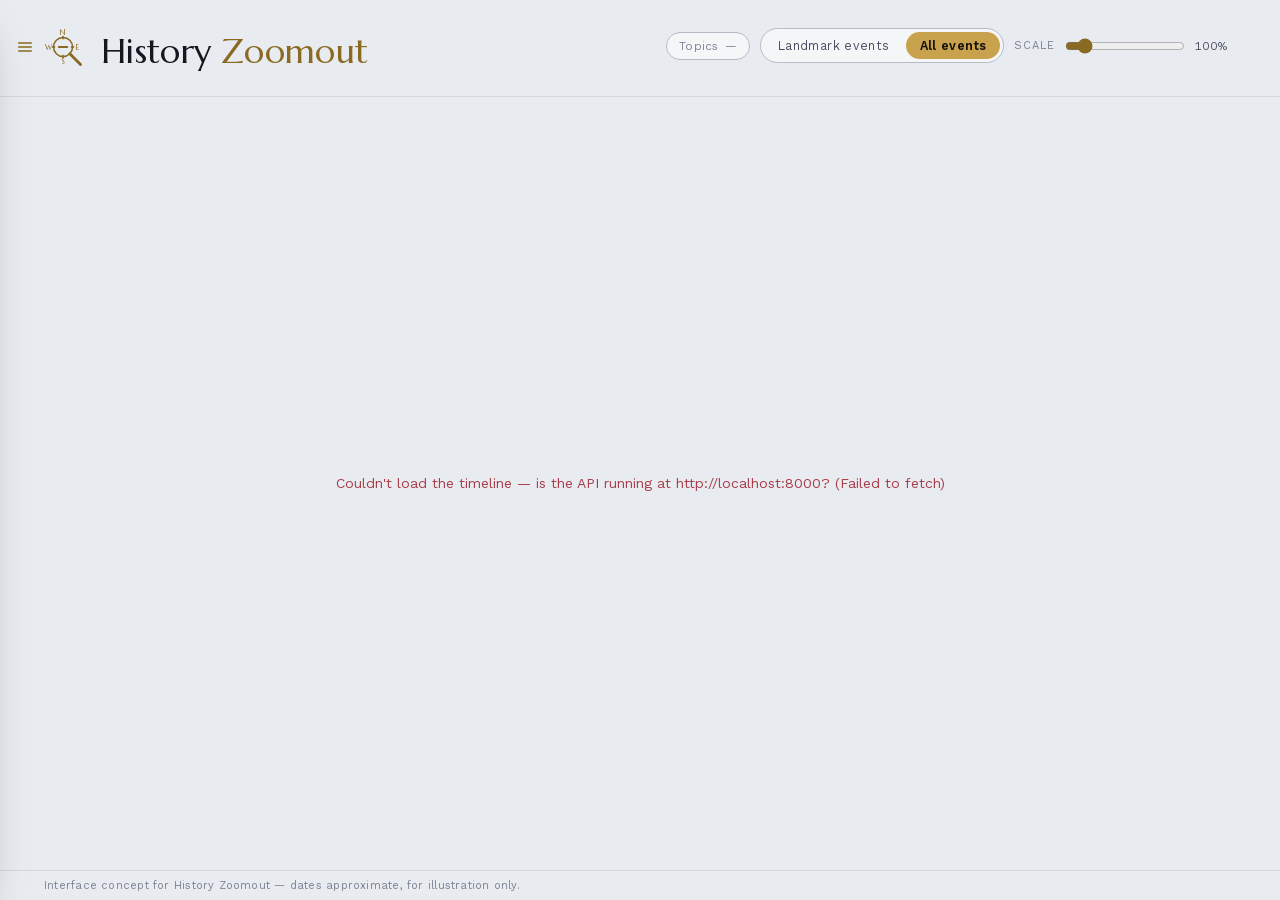
==== commit 08730b16: "Replace category landing page with an in-page nav drawer The civilization timeline is home again (in" ====
--- a/frontend/index.html
+++ b/frontend/index.html
@@ -3,15 +3,29 @@
 <head>
 <meta charset="utf-8" />
 <meta name="viewport" content="width=device-width, initial-scale=1" />
-<title>History Zoomout</title>
+<title>History Zoomout — Interface Concept</title>
 <link rel="stylesheet" href="timeline.css" />
-<link rel="stylesheet" href="landing.css" />
 </head>
-<body class="landing-body">
+<body>
   <div class="app">
+    <div class="nav-scrim" id="navScrim"></div>
+    <nav class="nav-drawer" id="navDrawer" aria-label="Browse categories">
+      <div class="nav-drawer-header">
+        <span class="nav-drawer-title">Browse</span>
+        <button class="nav-drawer-close" id="navClose" aria-label="Close menu">✕</button>
+      </div>
+      <div class="nav-drawer-list" id="navList"></div>
+    </nav>
+    <button type="button" class="nav-toggle" id="navToggle" aria-haspopup="true" aria-expanded="false" aria-controls="navDrawer" aria-label="Browse categories">
+      <svg viewBox="0 0 20 20" fill="none" aria-hidden="true">
+        <path d="M3 5.5H17" stroke="var(--brass)" stroke-width="1.6" stroke-linecap="round" />
+        <path d="M3 10H17" stroke="var(--brass)" stroke-width="1.6" stroke-linecap="round" />
+        <path d="M3 14.5H17" stroke="var(--brass)" stroke-width="1.6" stroke-linecap="round" />
+      </svg>
+    </button>
     <header class="topbar">
       <div class="brand-block">
-        <div class="wordmark">
+        <a class="wordmark" href="index.html">
           <svg class="wordmark-icon" viewBox="0 0 40 40" fill="none" aria-hidden="true">
             <!-- lens ring doubles as a compass rose; diamond points + N/E/S/W labels frame it -->
             <circle cx="16" cy="16" r="8" stroke="var(--brass)" stroke-width="1.3" />
@@ -29,21 +43,80 @@
             <line x1="21.7" y1="21.7" x2="30.7" y2="30.7" stroke="var(--brass)" stroke-width="2.4" stroke-linecap="round" />
           </svg>
           <span>History</span><span class="accent">Zoomout</span>
+        </a>
+      </div>
+      <div class="controls">
+        <div class="control-row">
+          <div class="topic-filter" id="topicFilter">
+            <button type="button" class="topic-filter-toggle" id="topicFilterToggle" aria-haspopup="true" aria-expanded="false">
+              <span id="topicFilterLabel">Topics</span> <span id="topicFilterCount">—</span>
+            </button>
+            <div class="topic-filter-panel" id="topicFilterPanel" hidden>
+              <div class="topic-filter-actions">
+                <button type="button" id="topicFilterAll">Select all</button>
+                <button type="button" id="topicFilterClear">Clear</button>
+              </div>
+              <div class="topic-filter-list" id="topicFilterList"></div>
+            </div>
+          </div>
+          <div class="segmented" role="group" aria-label="Event significance">
+            <button type="button" data-sig="major" aria-pressed="false">Landmark events</button>
+            <button type="button" data-sig="all" aria-pressed="true">All events</button>
+          </div>
+          <div class="zoom-control">
+            <label for="zoom">Scale</label>
+            <input type="range" id="zoom" min="0.6" max="4" step="0.1" value="1" />
+            <span class="zoom-readout" id="zoomReadout">100%</span>
+          </div>
         </div>
       </div>
     </header>
 
-    <main class="landing-main">
-      <p class="landing-tagline">Pick a history to zoom through.</p>
+    <div class="load-state" id="loadState" role="status">Loading timeline…</div>
 
-      <div class="load-state" id="loadState" role="status">Loading categories…</div>
+    <div class="stage" id="stage" hidden>
+      <div class="scroller" id="scroller">
+        <div class="track" id="track">
+          <div class="axis-row">
+            <div class="axis-spacer"></div>
+            <div class="axis-track" id="axisTrack"></div>
+          </div>
+          <div class="era-overlay" id="eraOverlay"></div>
+          <div id="lanes"></div>
+        </div>
+      </div>
 
-      <div class="category-grid" id="categoryGrid" hidden></div>
-    </main>
+      <aside class="detail-panel" id="detailPanel">
+        <div class="drag-handle"></div>
+        <button class="detail-close" id="detailClose">Close ✕</button>
+        <div class="detail-content" id="detailContent">
+          <div class="detail-eyebrow" id="detailEyebrow"><span class="dot"></span><span id="detailTopic"></span><span class="date" id="detailDate"></span></div>
+          <figure class="detail-figure" id="detailFigure" hidden>
+            <img class="detail-image" id="detailImage" alt="" />
+            <figcaption class="detail-image-caption" id="detailImageCaption"></figcaption>
+          </figure>
+          <h2 class="detail-title" id="detailTitle"></h2>
+          <div class="detail-rule"></div>
+          <p class="detail-body" id="detailBody"></p>
+          <div class="detail-footer">
+            <span class="detail-tag" id="detailTag"></span>
+            <a class="detail-source-link" id="detailSourceLink" href="#" target="_blank" rel="noopener noreferrer" hidden>Read on Wikipedia ↗</a>
+          </div>
+          <div class="detail-map" id="detailMap" hidden>
+            <div class="detail-map-svg" id="detailMapSvg"></div>
+            <span class="detail-map-dot" id="detailMapDot" hidden></span>
+            <div class="detail-map-caption" id="detailMapCaption">
+              <span class="detail-map-caption-historical" id="detailMapCaptionHistorical"></span>
+              <span class="detail-map-caption-modern" id="detailMapCaptionModern"></span>
+            </div>
+          </div>
+        </div>
+      </aside>
+    </div>
 
     <footer class="note">Interface concept for History Zoomout — dates approximate, for illustration only.</footer>
   </div>
 
-  <script src="landing.js"></script>
+  <script src="timeline.js"></script>
 </body>
 </html>
--- a/frontend/timeline.css
+++ b/frontend/timeline.css
@@ -234,6 +234,109 @@
   font-size: 12px;
   color: var(--ink-secondary);
   width: 3.4em;
+}
+
+/* ---------- Nav drawer ---------- */
+/* Hidden by default; slides in from the left over the whole app (topbar
+   included) to list every category, mirroring .detail-panel's slide-in. */
+/* Fixed and out of the topbar's flex flow entirely -- tucked into the
+   topbar's own left padding gutter, left of the wordmark -- so it never
+   pushes the title/controls out of their original position. */
+.nav-toggle {
+  position: fixed;
+  top: 34px;
+  left: 12px;
+  z-index: 25;
+  display: flex;
+  align-items: center;
+  justify-content: center;
+  width: 26px;
+  height: 26px;
+  padding: 0;
+  border: none;
+  border-radius: 6px;
+  background: none;
+  cursor: pointer;
+}
+.nav-toggle svg { width: 18px; height: 18px; }
+.nav-toggle:hover, .nav-toggle[aria-expanded="true"] {
+  background: var(--brass-glow);
+}
+
+.nav-scrim {
+  position: fixed;
+  inset: 0;
+  background: rgba(10, 12, 18, 0.35);
+  z-index: 29;
+  opacity: 0;
+  pointer-events: none;
+  transition: opacity 0.2s ease;
+}
+.nav-scrim.open { opacity: 1; pointer-events: auto; }
+
+.nav-drawer {
+  position: fixed;
+  top: 0; left: 0; bottom: 0;
+  width: 300px;
+  max-width: 84vw;
+  background: var(--surface-raised);
+  border-right: 1px solid var(--hairline-strong);
+  box-shadow: var(--shadow);
+  padding: 20px;
+  overflow-y: auto;
+  transform: translateX(-100%);
+  transition: transform 0.28s cubic-bezier(.2,.8,.2,1);
+  z-index: 30;
+}
+.nav-drawer.open { transform: translateX(0); }
+
+.nav-drawer-header {
+  display: flex;
+  align-items: center;
+  justify-content: space-between;
+  margin-bottom: 16px;
+}
+.nav-drawer-title {
+  font-family: 'Marcellus', serif;
+  font-size: 18px;
+  color: var(--ink-primary);
+}
+.nav-drawer-close {
+  border: none;
+  background: none;
+  color: var(--ink-muted);
+  cursor: pointer;
+  font-size: 14px;
+  padding: 4px;
+}
+.nav-drawer-close:hover { color: var(--ink-primary); }
+
+.nav-drawer-list { display: flex; flex-direction: column; gap: 4px; }
+.nav-drawer-item {
+  display: flex;
+  align-items: baseline;
+  justify-content: space-between;
+  gap: 12px;
+  padding: 10px 12px;
+  border-radius: 8px;
+  text-decoration: none;
+  color: var(--ink-secondary);
+  cursor: pointer;
+}
+.nav-drawer-item:hover { background: var(--surface); color: var(--ink-primary); }
+.nav-drawer-item.active {
+  color: var(--brass-strong);
+  background: var(--brass-glow);
+  cursor: default;
+}
+.nav-drawer-item-label {
+  font-family: 'Marcellus', serif;
+  font-size: 15px;
+}
+.nav-drawer-item-count {
+  font-size: 11.5px;
+  color: var(--ink-muted);
+  font-variant-numeric: tabular-nums;
 }
 
 /* ---------- Topic filter ---------- */
